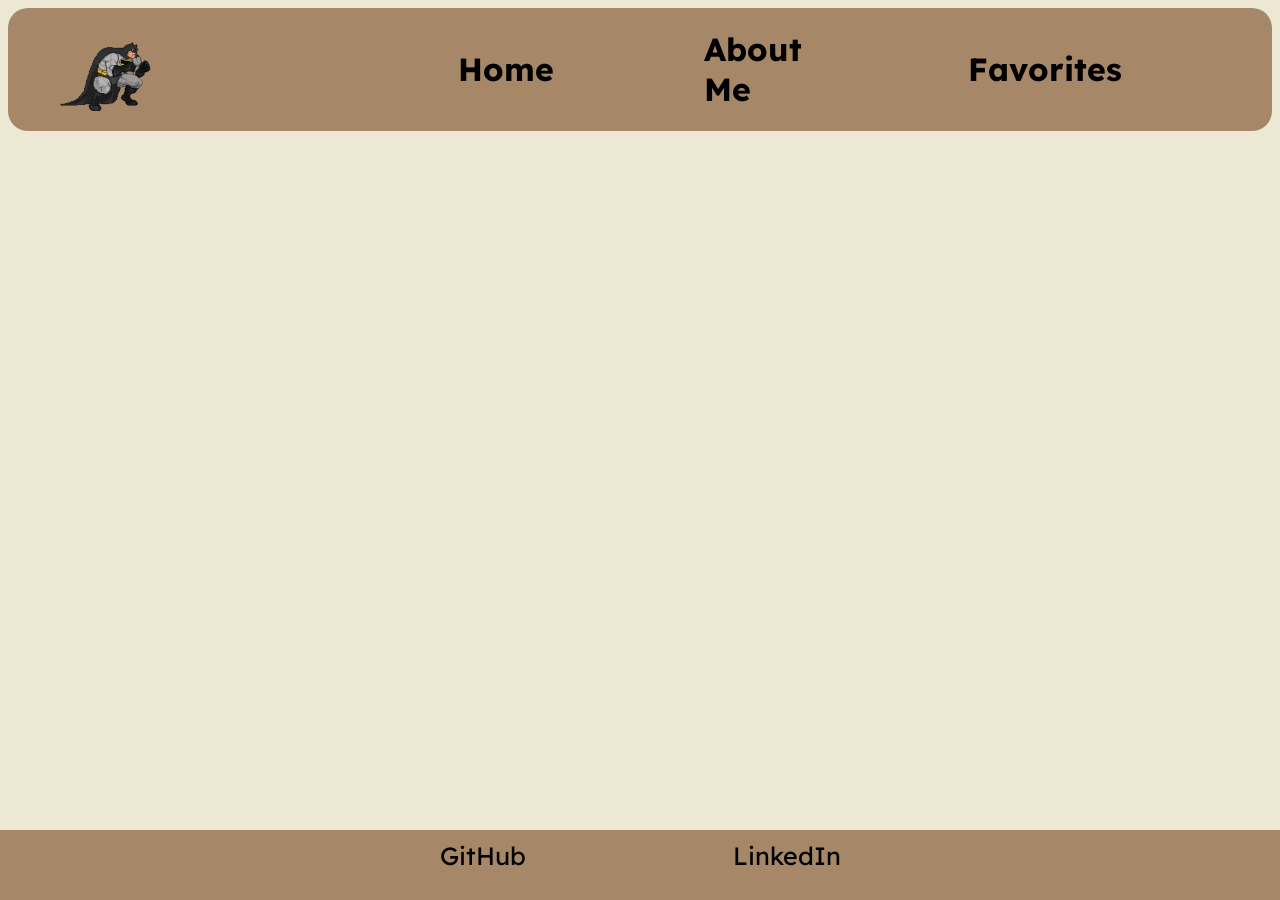
==== favorites.html @ 15130421 "update" ====
<!DOCTYPE html>
<html lang="en">
<head>
    <meta charset="UTF-8">
    <meta name="viewport" content="width=device-width, initial-scale=1.0">
    <title>Favorites</title>
    <link rel="stylesheet" href="favorites.css">
</head>
<body>

    
<div class="container">
    <img src="Assets/batman.gif" alt="Batman"> 
    
    <h1 class="home"><a href="index.html">Home</a></h1>
    <h1 class="about"><a href="aboutme.html">About Me</a></h1>
    <h1 class="favorites"><a href="favorites.html">Favorites</a></h1>

</div>

    <div class ="border1">


    </div>
    
    <footer class="footer">
        <a href="https://github.com/wbcjep0108" target="_blank">GitHub</a>
        <a href="https://www.linkedin.com/in/wilhem-bruce-cuevas-452554379/" target="_blank">LinkedIn</a>
    </footer>

</body>
</html>
---- favorites.css ----
@import url('https://fonts.googleapis.com/css2?family=Lexend:wght@100..900&display=swap');

body {
   background-color: #ede8d4;
   font-family: 'Lexend', sans-serif;
   padding-bottom: 50px;
}

.container{
    background-color: #a68767;
    display: flex;
    align-items: center;
    border-radius: 20px;
}

.container img {
    width: 100px;
    height: auto;
    margin-left: 50px;
   
}

.home {
    margin-right: 150px;
    margin-left: 300px;
}

.about {
    margin-right: 150px;
}

.favorites {
   margin-right: 150px;
}

.home a, .about a, .favorites a {
    text-decoration: none;
    color: black;
}

.h1, .h2 {
    text-align: center;
    margin-top: 100px;
}

footer {
    background-color: #a68767;
    color: #fff;
    text-align: center;
    padding: 10px 0;
    font-size: 25px;
    position: fixed;
    bottom: 0;
    left: 0;
    width: 100%;
    height: 50px;
}

footer a {
    color: black;
    text-decoration: none;
    margin-right: 100px;
    margin-left: 100px;
    text-align: center;
}
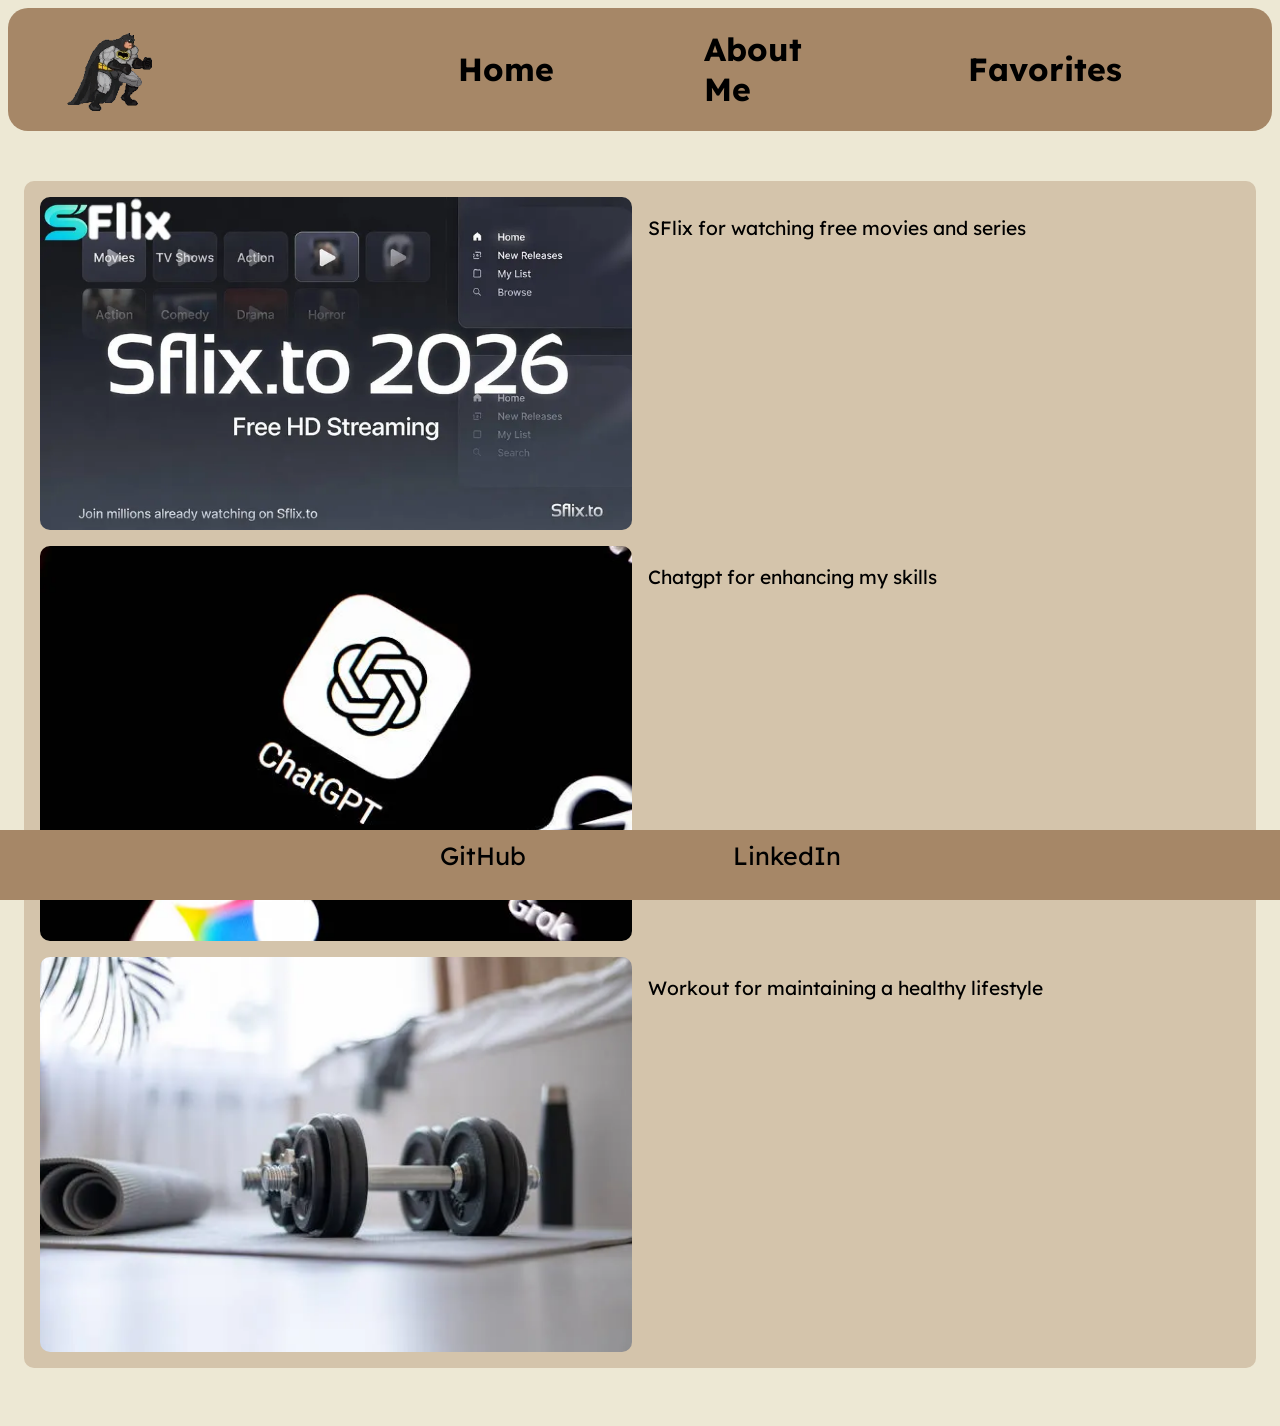
==== commit 1b608a30: "final" ====
--- a/favorites.html
+++ b/favorites.html
@@ -19,7 +19,14 @@
 </div>
 
     <div class ="border1">
+        <img src = "Assets/sflix.png" alt="sflix">
+        <p>SFlix for watching free movies and series</p>
 
+        <img src = "Assets/gpt.png" alt="chatgpt">
+        <p>Chatgpt for enhancing my skills</p>
+
+        <img src = "Assets/gym.png" alt="workout">
+        <p>Workout for maintaining a healthy lifestyle</p>
 
     </div>
     
--- a/favorites.css
+++ b/favorites.css
@@ -38,9 +38,26 @@
     color: black;
 }
 
-.h1, .h2 {
-    text-align: center;
-    margin-top: 100px;
+
+.border1 {
+    background-color: #d4c4ab;
+    width: 95%;
+    height: auto;
+    margin-top: 50px;
+    border-radius: 10px;
+    display: grid;
+    grid-template-columns: 1fr 1fr;
+    gap: 1rem;
+    font-size: larger;
+    padding: 1rem;
+    margin-left: auto;
+    margin-right: auto;
+}
+
+.border1 img {
+    width: 100%;
+    height: 100%;
+    border-radius: 10px;
 }
 
 footer {
